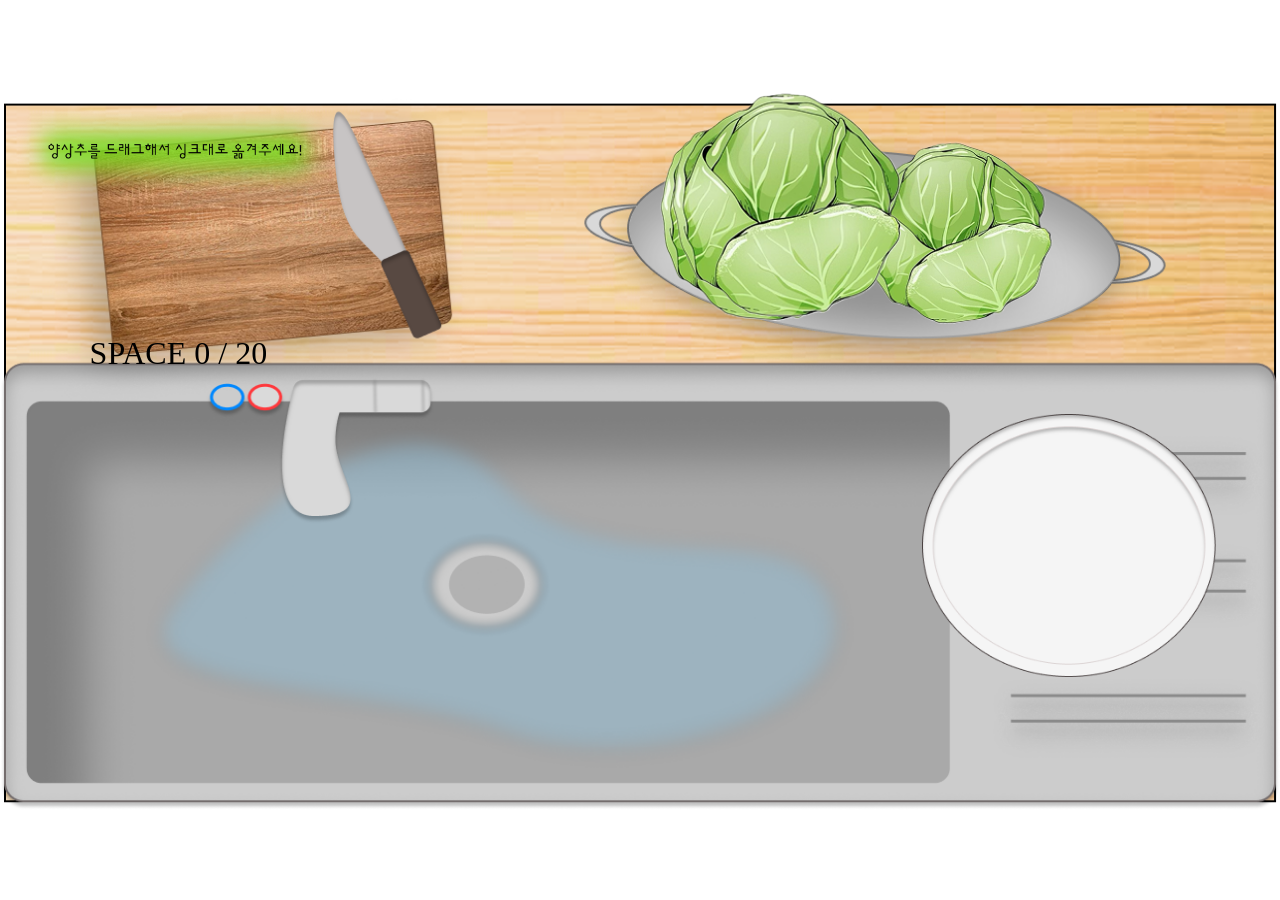
==== lettuce_game.html @ 2fa37d70 "Update lettuce_game.html" ====
<!DOCTYPE html>
<html lang="ko">
<head>
<meta charset="UTF-8">
<meta name="viewport" content="width=device-width, initial-scale=1.0, maximum-scale=1.0, user-scalable=no">

<title>양상추 게임</title>

<style>

* { box-sizing: border-box;}

html,body {
    margin: 0;
    width: 100%;
    height: 100%;
    overflow: hidden;
    background: white;
}

#game {
    position: absolute;
    width: min(100vw, 177.78vh);
    height: min(56.25vw, 100vh);
    max-width: 100vw;
    max-height: 100vh;
    left: 50%;
    top: 50%;
    transform: translate(-50%, -50%);
    aspect-ratio: 16 / 9;
    overflow: hidden;
    /* 게임 화면을 기준으로 글자 크기도 계산 */
    container-type: inline-size;
}

/*배경 */
#background {
    position: absolute;
    left: 0;
    top: 0;
    width: 100%;
    height: 100%;
    object-fit: fill;
    display: block;
}


/*접시 */
#plate {
    position: absolute;
    left: 72%;
    top: 45%;
    width: 23%;
    height: auto;
    pointer-events: none;
}
/*물 영역*/
#water {
    position: absolute;
    left: 20%;
    top: 50%;
    width: 50%;
    height: 35%;
    z-index: 100;
    pointer-events: none;
}
/*물방울 */
.water-drop {
    position: absolute;
    background: linear-gradient(
        135deg,
        #ffffff,
        #8edcff,
        #3aaee8
    );
    border-radius: 50% 50% 55% 45%;
    box-shadow: 0 2px 5px rgba(0, 120, 200, 0.3);
    pointer-events: none;
    animation: waterFall 0.8s linear forwards;
}

.water-drop::after {
    content: "";
    position: absolute;
    width: 4px;
    height: 6px;
    background: white;
    border-radius: 50%;
    top: 3px;
    left: 3px;
    opacity: 0.8;
}

@keyframes waterFall {

    0% { transform:  translateY(0) scale(0.8); opacity: 0; }
    15% { opacity: 1;}
    100% { transform: translateY(180px) scale(1);  opacity: 0; }
}

/*양상추*/
#lettuceDrag {
    position: absolute;
    left: 50%;
    top: 0;
    width: 23%;
    height: 32%;
    cursor: grab;
    touch-action: none;
    z-index: 200;
}

#lettuceDrag:active {
    cursor: grabbing;
}

#lettuce {
    width: 100%;
    height: 100%;
    object-fit: contain;
    pointer-events: none;
}

/*횟수*/
#count {
    position: absolute;
    left: 7%;
    top: 34%;
    font-size: 2.5cqw;
    z-index: 300;
}

/* 양상추 잎 */
.leaf {
    position: absolute;
    width: 9%;
    pointer-events: none;
    z-index: 150;
}

/*커서 가이드 이미지 */
#guideImage {
    position: fixed;
    left: 0;
    top: 0;
    /*clamp - 마우스따라다니는*/
    width: clamp(180px, 25vw, 550px);
    height: auto;
    z-index: 9999;
    pointer-events: none;
    transform: translate(15px, 15px);
}

/*결과 화면*/
.result {
    position: absolute;
    inset: 0;
    display: none;
    flex-direction: column;
    align-items: center;
    justify-content: center;
    background: #f0f0f0;
    z-index: 1000;
}

.result img {
    width: min(35vw, 451px);
}

.result button {
    margin-top: 60px;
    width: min(24vw, 300px);
    height: 65px;
    border: 0;
    border-radius: 15px;
    background: #3c3c3c;
    color: white;
    font-size: clamp(16px, 2vw, 25px);
    cursor: pointer;
}

/* 모바일 */


/*모바일 물 버튼 */
#washButton {
    display: none;
    position: absolute;
    left: 50%;
    bottom: 4%;
    transform: translateX(-50%);
    /* 게임 화면 크기에 따라 같이 줄어듦 */
    width: 20%;
    height: 9%;
    border: none;
    border-radius: 2%;
    background: #3c3c3c;
    color: white;
    /* 게임 화면 너비 기준 */
    font-size: 2.2cqw;
    cursor: pointer;
    z-index: 500;
    touch-action: manipulation;
}
#washButton:active {
    transform: translateX(-50%) scale(0.95);
}

@media (max-width: 600px) {
    /* 모바일에서는 물 버튼 표시 */
    #washButton {display: block;}
    /* 모바일 양상추 크기 */
    #lettuceDrag {
        width: 30%;
        height: 25%;
    }
    /* 횟수 */
    #count {
        left: 5%;
        top: 28%;
        font-size: 2.5cqw;
    }
    /* 모바일 가이드 이미지 (모바일에선 고정) */
#guideImage {
    position: fixed;
    left: 50%;
    top: 30%;
    width: 45vw;
    height: auto;
    transform: translate(-50%, -50%);
}
    /* 결과 이미지 */
    .result img {
        width: 70%;
    }
    /* 결과 버튼 */
    .result button {
        margin-top: 5%;
        width: 24%;
        height: 9%;
        border-radius: 2%;
        font-size: 2.2cqw;
    }
}

</style>
</head>

<body>

<div id="game">

    <img id="background" src="images/lettucegame.png">
    <img id="plate" src="images/plate.png" >
    <img id="guideImage" src="images/guide1.png" >

    <div id="lettuceDrag">
        <img id="lettuce" src="images/lettuce2.png">
    </div>

    <div id="water"></div>
    <div id="count"> SPACE 0 / 20 </div>

    <button id="washButton">물 틀기 </button>

    <div  id="result" class="result">
        <img id="resultImage">
        <button id="resultButton"></button>
    </div>
</div>

<script>

/*요소 가져오기 */
const game = document.getElementById("game");
const lettuce = document.getElementById("lettuceDrag");
const countText = document.getElementById("count");
const result = document.getElementById("result");
const resultImage = document.getElementById("resultImage");
const button = document.getElementById("resultButton");
const guideImage = document.getElementById("guideImage");
const washButton =document.getElementById("washButton");

/*변수 */
let count = 0;
let inSink = false;
let startTime = null;
let dragging = false;
let leaves = [];

/*모바일인지 확인 */
function isMobile() {return window.innerWidth <= 1024 &&  window.matchMedia("(pointer: coarse)").matches;
}
/*초기 화면 설정 */
function updateDeviceUI() {

    if (isMobile()) {
        /* 모바일 */
        countText.textContent = `물 틀기 ${count} / 20`;
        washButton.style.display = "block";

        // CSS 위치를 그대로 사용
        guideImage.style.left = "";
        guideImage.style.top = "";
        guideImage.style.bottom = "";

    } else {
        /* PC */
        countText.textContent = `SPACE ${count} / 20`;
        washButton.style.display = "none";
    }
}

updateDeviceUI();

/*화면 크기 변경 */
window.addEventListener("orientationchange", () => {setTimeout(updateDeviceUI, 150);});

/*양상추 드래그 시작 */
lettuce.onpointerdown = (e) => {

    dragging = true;

    lettuce.setPointerCapture( e.pointerId );
};

/*양상추 이동*/
lettuce.onpointermove = (e) => {

    if (!dragging) return;
    const r = game.getBoundingClientRect();
    lettuce.style.left =  e.clientX - r.left - lettuce.offsetWidth / 2 + "px";
    lettuce.style.top = e.clientY - r.top - lettuce.offsetHeight / 2 + "px";
};

/*양상추 놓기 */

lettuce.onpointerup = () => {

    dragging = false;

    const l = lettuce.getBoundingClientRect();
    const gameRect = game.getBoundingClientRect();

    /* 싱크대 영역*/
    const s = {
        left: gameRect.left + gameRect.width * 0.01782,
        right: gameRect.left + gameRect.width * 0.74352,
        top: gameRect.top + gameRect.height *0.42613,
        bottom: gameRect.top +  gameRect.height * 0.97264
    };

    /* 양상추 중심부 */
    const centerX =
        (l.left + l.right) / 2;
    const centerY =
        (l.top + l.bottom) / 2;

    /* 중심부가 싱크대 안에 들어갔는지 확인 */
    if (
        centerX >= s.left &&
        centerX <= s.right &&

        centerY >= s.top &&
        centerY <= s.bottom &&
        !inSink
    ) {
        inSink = true;
        startTime = Date.now();
        /* 가이드 변경 */
        guideImage.src = "images/guide2.png";
    }
};
/*PC 가이드 */
document.addEventListener(
    "mousemove",
    (e) => {
        if (isMobile()) return;

        guideImage.style.left = e.clientX + "px";
        guideImage.style.top = e.clientY + "px";
    }
);
/*물 씻기 */
function washLettuce() {

    if  (
    !inSink ||count >= 20 
    ) 
    { return; }

    count++;

    /* PC / 모바일 표시 */
    if (isMobile()) {
        countText.textContent = `물 틀기 ${count} / 20`;
    }
    else {
        countText.textContent = `SPACE ${count} / 20`;
    }
    /* 잎 추가 */
    addLeaf();
    /* 물방울 10개 */
    for (
        let i = 0;i < 10; i++ ) { setTimeout( () => { createWaterDrop(); }, i * 80); }
    /* 성공 */
    if
    (count >= 20) {showResult(true);}
}
/*PC 스페이스바 */
document.onkeyup = (e) => { if ( e.code === "Space" ) { e.preventDefault(); washLettuce();}};

/*모바일 물 버튼*/
washButton.addEventListener( "pointerdown",(e) => { e.preventDefault();washLettuce();});

/*잎 추가*/
function addLeaf() {

    const leaf = document.createElement("img");

    leaf.src = "images/lettuce leaves.png";
    leaf.className = "leaf";
    leaf.style.left = 72 + Math.random() * 18 + "%";
    leaf.style.top = 48 +Math.random() * 15 +"%";

    game.appendChild(leaf);
    leaves.push(leaf);
}
/* 물방울 생성 */
function createWaterDrop() {

    const drop = document.createElement("div");

    drop.className ="water-drop";
    drop.style.left =Math.random() * 100 +"%";

    const size = 12 + Math.random() * 8;

    drop.style.width = size + "px";
    drop.style.height = size * 1.4 +"px";
    drop.style.animationDuration = 0.6 + Math.random() * 0.3 + "s";
    document
        .getElementById("water")
        .appendChild(drop);
    setTimeout(
        () => {drop.remove();}, 1000);
}
/*10초 제한*/
setInterval(
    () => {
        if (
            inSink &&
            startTime &&
            count < 20 &&
            Date.now() -
            startTime >=
            10000
)
{ showResult(false); }}, 100);
/*결과*/
function showResult(success) {
    guideImage.style.display ="none";
    leaves.forEach(
        (x) => { x.remove();}
    );

    leaves = [];

    resultImage.src =
        success
        ? "images/perfect.png"
        : "images/tryagain.png";

    button.textContent =
        success
        ? "화면 나가기"
        : "다시하기";

    result.style.display ="flex";

    button.onclick = () => {
        if (success) {
            window.parent.postMessage(
                {
                    action: "finishGame",
                    ingredient: "lettuce"
                },
                "*"
            );
            try {
                if (
                    typeof window
                        .parent
                        .finishGame ===
                    "function"
                ) {
                    window.parent.finishGame(
                        "lettuce"
                    );
                }
            } catch (e) {
                /* 무시 */
            }
        } else {
            reset();
        }
    };
}
/*다시하기*/
function reset() {
    count = 0;
    inSink = false;
    startTime = null;
    /* 횟수 초기화 */
    updateDeviceUI();
    /* 양상추 위치 */
    lettuce.style.left = "50%";
    lettuce.style.top ="0";
    /* 결과 화면 숨김 */
    result.style.display =
        "none";
    /* 가이드 다시 표시 */
    guideImage.style.display ="block";
    guideImage.src = "images/guide1.png";
}
</script>

</body>
</html>
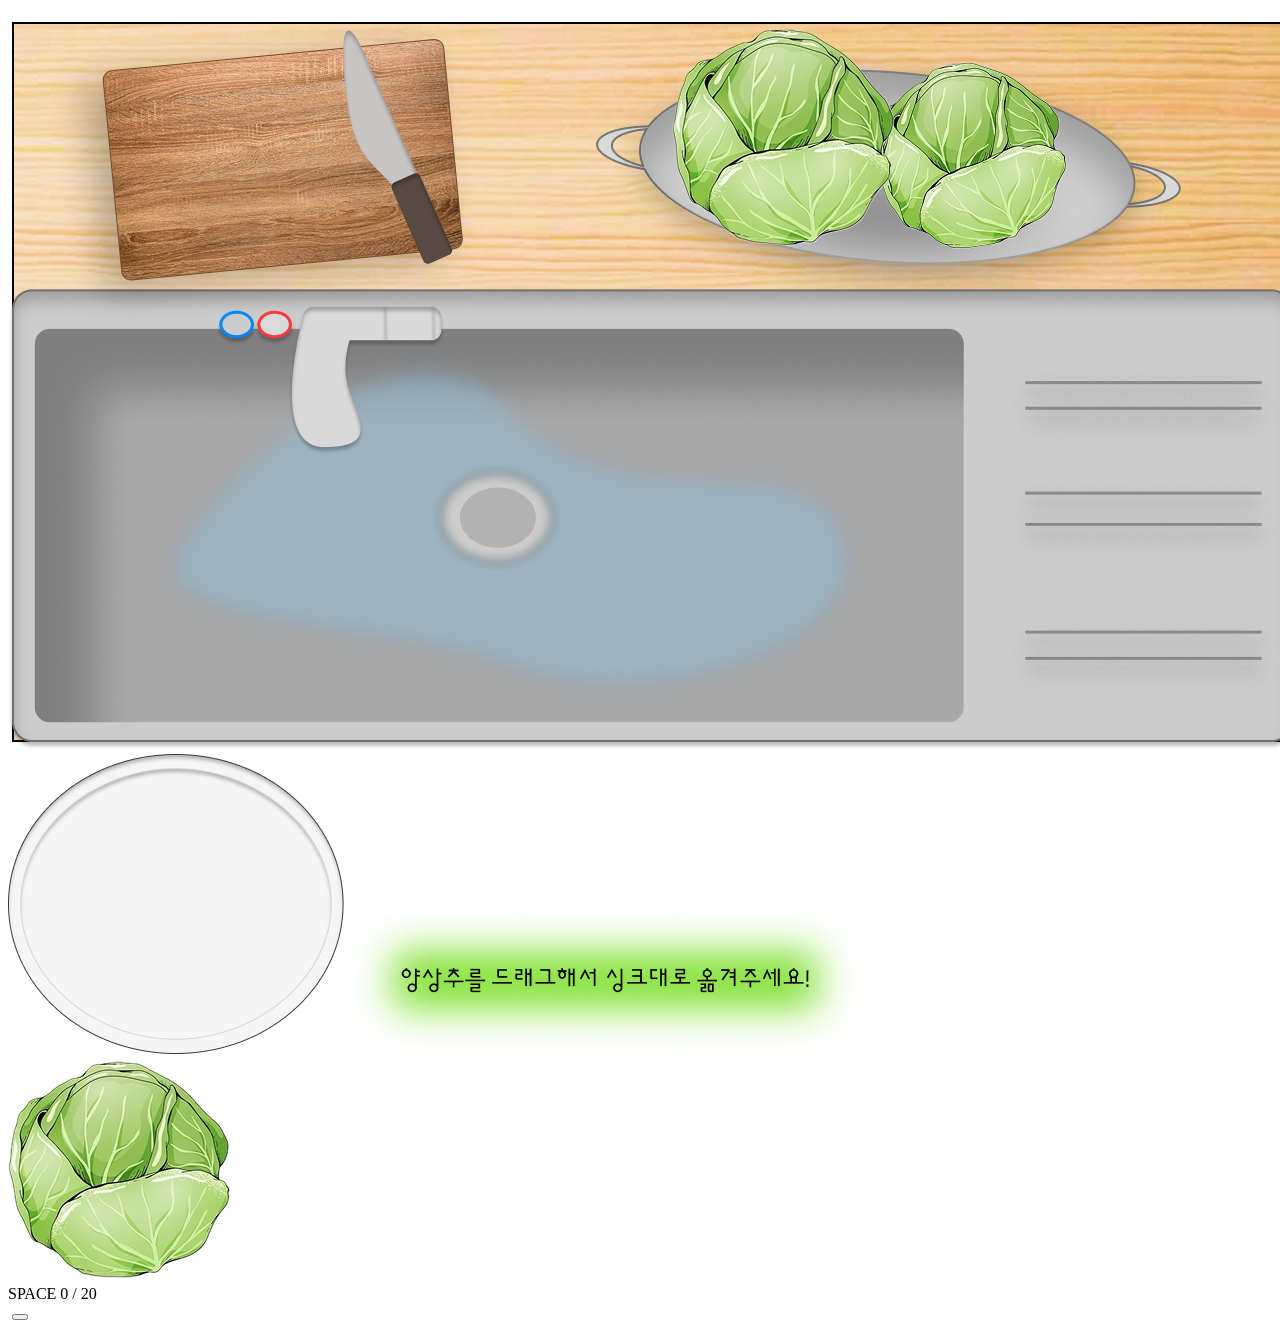
==== commit 90ac0a5d: "css분리해서 따로 파일 만들었음" ====
--- a/lettuce_game.html
+++ b/lettuce_game.html
@@ -6,244 +6,7 @@
 
 <title>양상추 게임</title>
 
-<style>
-
-* { box-sizing: border-box;}
-
-html,body {
-    margin: 0;
-    width: 100%;
-    height: 100%;
-    overflow: hidden;
-    background: white;
-}
-
-#game {
-    position: absolute;
-    width: min(100vw, 177.78vh);
-    height: min(56.25vw, 100vh);
-    max-width: 100vw;
-    max-height: 100vh;
-    left: 50%;
-    top: 50%;
-    transform: translate(-50%, -50%);
-    aspect-ratio: 16 / 9;
-    overflow: hidden;
-    /* 게임 화면을 기준으로 글자 크기도 계산 */
-    container-type: inline-size;
-}
-
-/*배경 */
-#background {
-    position: absolute;
-    left: 0;
-    top: 0;
-    width: 100%;
-    height: 100%;
-    object-fit: fill;
-    display: block;
-}
-
-
-/*접시 */
-#plate {
-    position: absolute;
-    left: 72%;
-    top: 45%;
-    width: 23%;
-    height: auto;
-    pointer-events: none;
-}
-/*물 영역*/
-#water {
-    position: absolute;
-    left: 20%;
-    top: 50%;
-    width: 50%;
-    height: 35%;
-    z-index: 100;
-    pointer-events: none;
-}
-/*물방울 */
-.water-drop {
-    position: absolute;
-    background: linear-gradient(
-        135deg,
-        #ffffff,
-        #8edcff,
-        #3aaee8
-    );
-    border-radius: 50% 50% 55% 45%;
-    box-shadow: 0 2px 5px rgba(0, 120, 200, 0.3);
-    pointer-events: none;
-    animation: waterFall 0.8s linear forwards;
-}
-
-.water-drop::after {
-    content: "";
-    position: absolute;
-    width: 4px;
-    height: 6px;
-    background: white;
-    border-radius: 50%;
-    top: 3px;
-    left: 3px;
-    opacity: 0.8;
-}
-
-@keyframes waterFall {
-
-    0% { transform:  translateY(0) scale(0.8); opacity: 0; }
-    15% { opacity: 1;}
-    100% { transform: translateY(180px) scale(1);  opacity: 0; }
-}
-
-/*양상추*/
-#lettuceDrag {
-    position: absolute;
-    left: 50%;
-    top: 0;
-    width: 23%;
-    height: 32%;
-    cursor: grab;
-    touch-action: none;
-    z-index: 200;
-}
-
-#lettuceDrag:active {
-    cursor: grabbing;
-}
-
-#lettuce {
-    width: 100%;
-    height: 100%;
-    object-fit: contain;
-    pointer-events: none;
-}
-
-/*횟수*/
-#count {
-    position: absolute;
-    left: 7%;
-    top: 34%;
-    font-size: 2.5cqw;
-    z-index: 300;
-}
-
-/* 양상추 잎 */
-.leaf {
-    position: absolute;
-    width: 9%;
-    pointer-events: none;
-    z-index: 150;
-}
-
-/*커서 가이드 이미지 */
-#guideImage {
-    position: fixed;
-    left: 0;
-    top: 0;
-    /*clamp - 마우스따라다니는*/
-    width: clamp(180px, 25vw, 550px);
-    height: auto;
-    z-index: 9999;
-    pointer-events: none;
-    transform: translate(15px, 15px);
-}
-
-/*결과 화면*/
-.result {
-    position: absolute;
-    inset: 0;
-    display: none;
-    flex-direction: column;
-    align-items: center;
-    justify-content: center;
-    background: #f0f0f0;
-    z-index: 1000;
-}
-
-.result img {
-    width: min(35vw, 451px);
-}
-
-.result button {
-    margin-top: 60px;
-    width: min(24vw, 300px);
-    height: 65px;
-    border: 0;
-    border-radius: 15px;
-    background: #3c3c3c;
-    color: white;
-    font-size: clamp(16px, 2vw, 25px);
-    cursor: pointer;
-}
-
-/* 모바일 */
-
-
-/*모바일 물 버튼 */
-#washButton {
-    display: none;
-    position: absolute;
-    left: 50%;
-    bottom: 4%;
-    transform: translateX(-50%);
-    /* 게임 화면 크기에 따라 같이 줄어듦 */
-    width: 20%;
-    height: 9%;
-    border: none;
-    border-radius: 2%;
-    background: #3c3c3c;
-    color: white;
-    /* 게임 화면 너비 기준 */
-    font-size: 2.2cqw;
-    cursor: pointer;
-    z-index: 500;
-    touch-action: manipulation;
-}
-#washButton:active {
-    transform: translateX(-50%) scale(0.95);
-}
-
-@media (max-width: 600px) {
-    /* 모바일에서는 물 버튼 표시 */
-    #washButton {display: block;}
-    /* 모바일 양상추 크기 */
-    #lettuceDrag {
-        width: 30%;
-        height: 25%;
-    }
-    /* 횟수 */
-    #count {
-        left: 5%;
-        top: 28%;
-        font-size: 2.5cqw;
-    }
-    /* 모바일 가이드 이미지 (모바일에선 고정) */
-#guideImage {
-    position: fixed;
-    left: 50%;
-    top: 30%;
-    width: 45vw;
-    height: auto;
-    transform: translate(-50%, -50%);
-}
-    /* 결과 이미지 */
-    .result img {
-        width: 70%;
-    }
-    /* 결과 버튼 */
-    .result button {
-        margin-top: 5%;
-        width: 24%;
-        height: 9%;
-        border-radius: 2%;
-        font-size: 2.2cqw;
-    }
-}
-
-</style>
+
 </head>
 
 <body>
@@ -261,7 +24,7 @@
     <div id="water"></div>
     <div id="count"> SPACE 0 / 20 </div>
 
-    <button id="washButton">물 틀기 </button>
+    <button id="washButton">SPACEBAR </button>
 
     <div  id="result" class="result">
         <img id="resultImage">
@@ -296,7 +59,7 @@
 
     if (isMobile()) {
         /* 모바일 */
-        countText.textContent = `물 틀기 ${count} / 20`;
+        countText.textContent = `SPACEBAR ${count} / 20`;
         washButton.style.display = "block";
 
         // CSS 위치를 그대로 사용
@@ -393,7 +156,7 @@
 
     /* PC / 모바일 표시 */
     if (isMobile()) {
-        countText.textContent = `물 틀기 ${count} / 20`;
+        countText.textContent = `space ${count} / 20`;
     }
     else {
         countText.textContent = `SPACE ${count} / 20`;
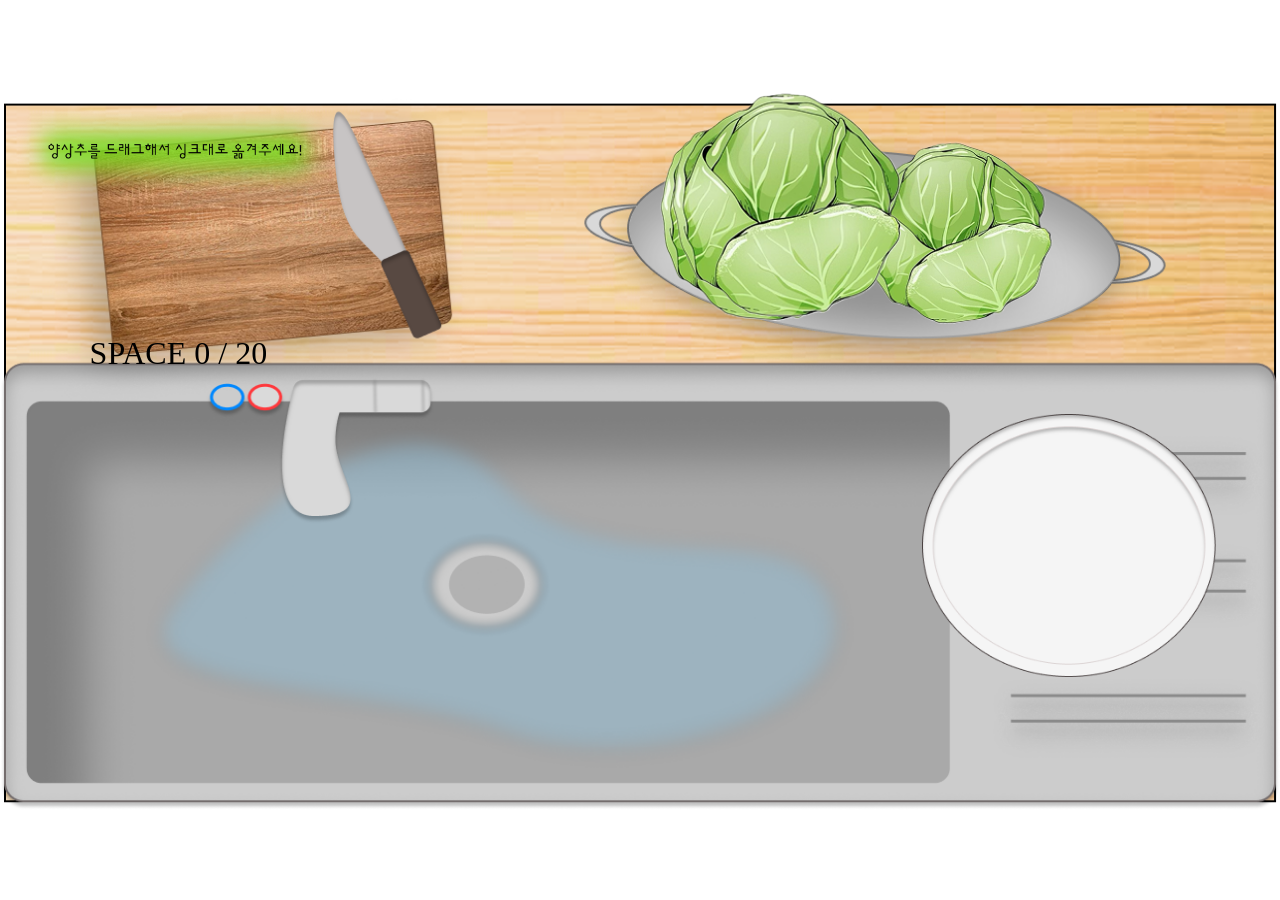
==== commit 4afd6b34: "화면 나가기 버튼 함수 수정" ====
--- a/lettuce_game.html
+++ b/lettuce_game.html
@@ -5,8 +5,7 @@
 <meta name="viewport" content="width=device-width, initial-scale=1.0, maximum-scale=1.0, user-scalable=no">
 
 <title>양상추 게임</title>
-
-
+<link rel="stylesheet" href="lettuce_game.css">
 </head>
 
 <body>
@@ -241,29 +240,10 @@
 
     result.style.display ="flex";
 
+    // 화면 나가기 버튼
     button.onclick = () => {
         if (success) {
-            window.parent.postMessage(
-                {
-                    action: "finishGame",
-                    ingredient: "lettuce"
-                },
-                "*"
-            );
-            try {
-                if (
-                    typeof window
-                        .parent
-                        .finishGame ===
-                    "function"
-                ) {
-                    window.parent.finishGame(
-                        "lettuce"
-                    );
-                }
-            } catch (e) {
-                /* 무시 */
-            }
+            window.parent.finishGame("lettuce");
         } else {
             reset();
         }
--- a/lettuce_game.css
+++ b/lettuce_game.css
@@ -0,0 +1,235 @@
+
+* { box-sizing: border-box;}
+
+html,body {
+    margin: 0;
+    width: 100%;
+    height: 100%;
+    overflow: hidden;
+    background: white;
+}
+
+#game {
+    position: absolute;
+    width: min(100vw, 177.78vh);
+    height: min(56.25vw, 100vh);
+    max-width: 100vw;
+    max-height: 100vh;
+    left: 50%;
+    top: 50%;
+    transform: translate(-50%, -50%);
+    aspect-ratio: 16 / 9;
+    overflow: hidden;
+    /* 게임 화면을 기준으로 글자 크기도 계산 */
+    container-type: inline-size;
+}
+
+/*배경 */
+#background {
+    position: absolute;
+    left: 0;
+    top: 0;
+    width: 100%;
+    height: 100%;
+    object-fit: fill;
+    display: block;
+}
+
+
+/*접시 */
+#plate {
+    position: absolute;
+    left: 72%;
+    top: 45%;
+    width: 23%;
+    height: auto;
+    pointer-events: none;
+}
+/*물 영역*/
+#water {
+    position: absolute;
+    left: 20%;
+    top: 50%;
+    width: 50%;
+    height: 35%;
+    z-index: 100;
+    pointer-events: none;
+}
+/*물방울 */
+.water-drop {
+    position: absolute;
+    background: linear-gradient(
+        135deg,
+        #ffffff,
+        #8edcff,
+        #3aaee8
+    );
+    border-radius: 50% 50% 55% 45%;
+    box-shadow: 0 2px 5px rgba(0, 120, 200, 0.3);
+    pointer-events: none;
+    animation: waterFall 0.8s linear forwards;
+}
+
+.water-drop::after {
+    content: "";
+    position: absolute;
+    width: 4px;
+    height: 6px;
+    background: white;
+    border-radius: 50%;
+    top: 3px;
+    left: 3px;
+    opacity: 0.8;
+}
+
+@keyframes waterFall {
+
+    0% { transform:  translateY(0) scale(0.8); opacity: 0; }
+    15% { opacity: 1;}
+    100% { transform: translateY(180px) scale(1);  opacity: 0; }
+}
+
+/*양상추*/
+#lettuceDrag {
+    position: absolute;
+    left: 50%;
+    top: 0;
+    width: 23%;
+    height: 32%;
+    cursor: grab;
+    touch-action: none;
+    z-index: 200;
+}
+
+#lettuceDrag:active {
+    cursor: grabbing;
+}
+
+#lettuce {
+    width: 100%;
+    height: 100%;
+    object-fit: contain;
+    pointer-events: none;
+}
+
+/*횟수*/
+#count {
+    position: absolute;
+    left: 7%;
+    top: 34%;
+    font-size: 2.5cqw;
+    z-index: 300;
+}
+
+/* 양상추 잎 */
+.leaf {
+    position: absolute;
+    width: 9%;
+    pointer-events: none;
+    z-index: 150;
+}
+
+/*커서 가이드 이미지 */
+#guideImage {
+    position: fixed;
+    left: 0;
+    top: 0;
+    /*clamp - 마우스따라다니는*/
+    width: clamp(180px, 25vw, 550px);
+    height: auto;
+    z-index: 9999;
+    pointer-events: none;
+    transform: translate(15px, 15px);
+}
+
+/*결과 화면*/
+.result {
+    position: absolute;
+    inset: 0;
+    display: none;
+    flex-direction: column;
+    align-items: center;
+    justify-content: center;
+    background: #f0f0f0;
+    z-index: 1000;
+}
+
+.result img {
+    width: min(35vw, 451px);
+}
+
+.result button {
+    margin-top: 60px;
+    width: min(24vw, 300px);
+    height: 65px;
+    border: 0;
+    border-radius: 15px;
+    background: #3c3c3c;
+    color: white;
+    font-size: clamp(16px, 2vw, 25px);
+    cursor: pointer;
+}
+
+/* 모바일 */
+
+
+/*모바일 물 버튼 */
+#washButton {
+    display: none;
+    position: absolute;
+    left: 50%;
+    bottom: 4%;
+    transform: translateX(-50%);
+    /* 게임 화면 크기에 따라 같이 줄어듦 */
+    width: 20%;
+    height: 9%;
+    border: none;
+    border-radius: 2%;
+    background: #3c3c3c;
+    color: white;
+    /* 게임 화면 너비 기준 */
+    font-size: 2.2cqw;
+    cursor: pointer;
+    z-index: 500;
+    touch-action: manipulation;
+}
+#washButton:active {
+    transform: translateX(-50%) scale(0.95);
+}
+
+@media (max-width: 600px) {
+    /* 모바일에서는 물 버튼 표시 */
+    #washButton {display: block;}
+    /* 모바일 양상추 크기 */
+    #lettuceDrag {
+        width: 30%;
+        height: 25%;
+    }
+    /* 횟수 */
+    #count {
+        left: 5%;
+        top: 28%;
+        font-size: 2.5cqw;
+    }
+    /* 모바일 가이드 이미지 (모바일에선 고정) */
+#guideImage {
+    position: fixed;
+    left: 50%;
+    top: 33%;
+    width: 45vw;
+    height: auto;
+    transform: translate(-50%, -50%);
+}
+    /* 결과 이미지 */
+    .result img {
+        width: 70%;
+    }
+    /* 결과 버튼 */
+    .result button {
+        margin-top: 5%;
+        width: 24%;
+        height: 9%;
+        border-radius: 2%;
+        font-size: 2.2cqw;
+    }
+}
